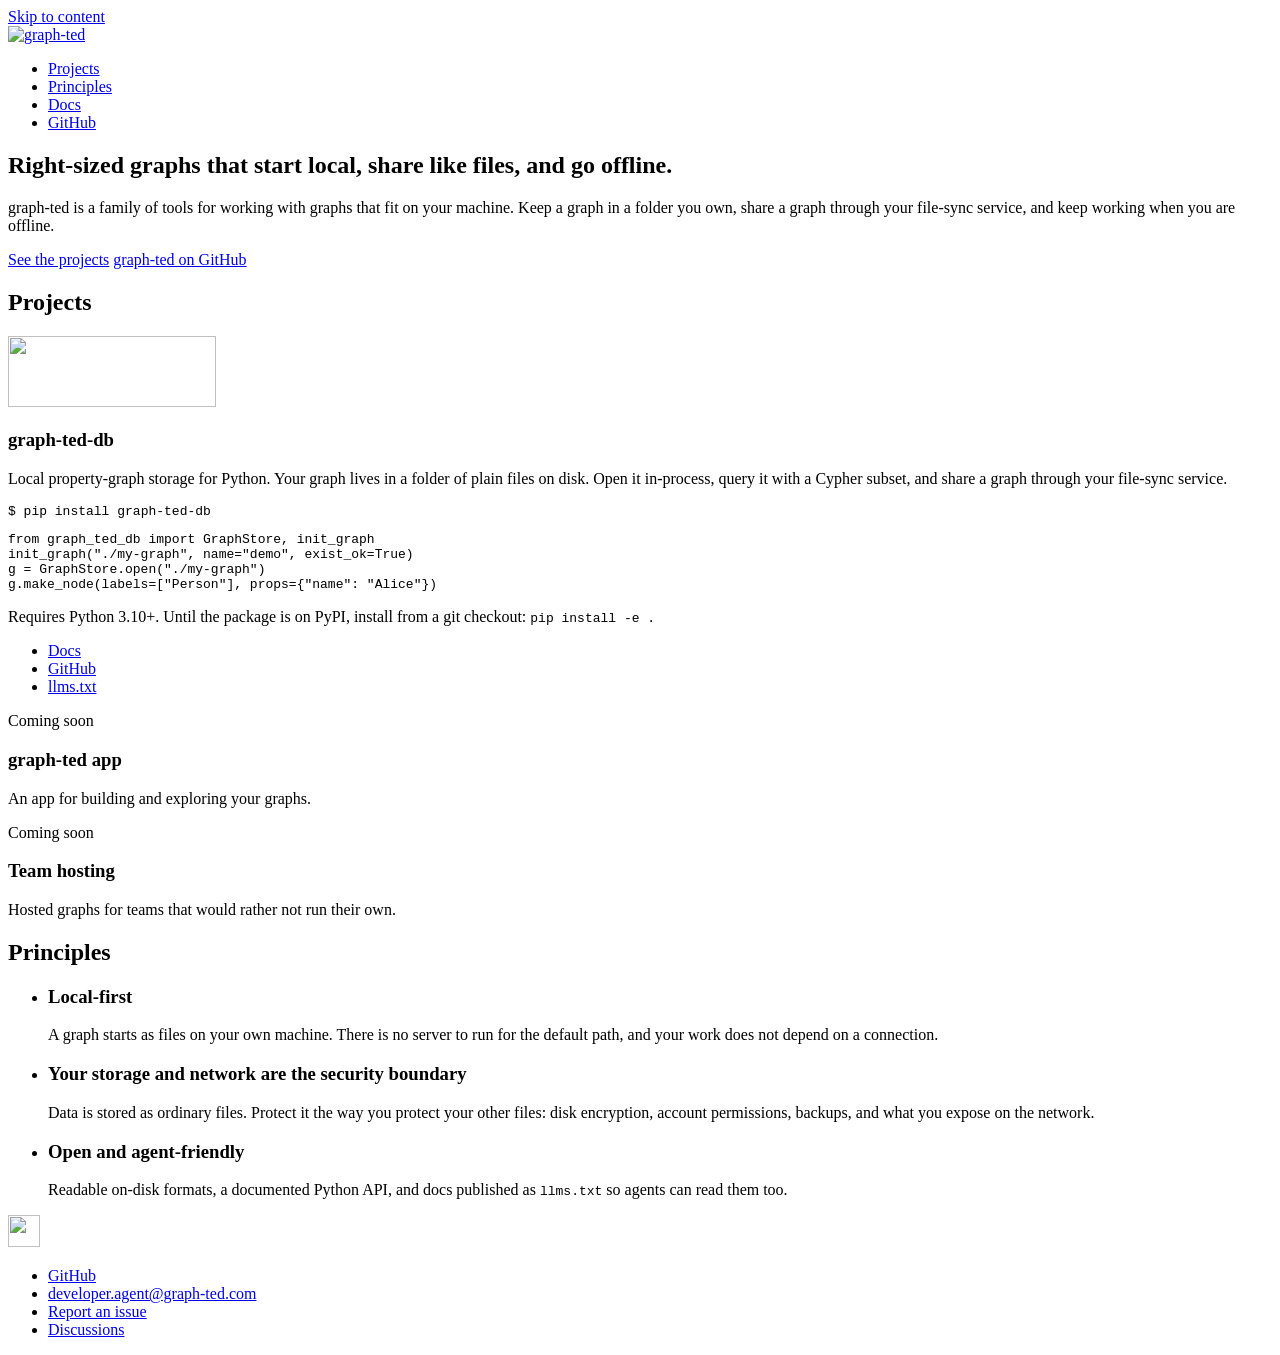
==== site/index.html @ dde0ca8b "Add the pre-public org home page Static HTML/CSS styled from the shared graph-ted-db design tokens: " ====
<!doctype html>
<html lang="en">
<head>
  <meta charset="utf-8">
  <meta name="viewport" content="width=device-width, initial-scale=1">
  <title>graph-ted: right-sized graphs that start local</title>
  <meta name="description" content="graph-ted is a family of tools for working with right-sized graphs that start local, share like files through your file-sync service, and go offline.">
  <link rel="canonical" href="https://graph-ted.com/">
  <meta name="color-scheme" content="light dark">
  <meta name="theme-color" content="#f4f4f5" media="(prefers-color-scheme: light)">
  <meta name="theme-color" content="#18181b" media="(prefers-color-scheme: dark)">

  <meta property="og:type" content="website">
  <meta property="og:site_name" content="graph-ted">
  <meta property="og:title" content="graph-ted: right-sized graphs that start local">
  <meta property="og:description" content="A family of tools for working with right-sized graphs that start local, share like files through your file-sync service, and go offline.">
  <meta property="og:url" content="https://graph-ted.com/">
  <meta property="og:image" content="https://graph-ted.com/assets/og.png">
  <meta property="og:image:width" content="1200">
  <meta property="og:image:height" content="630">
  <meta property="og:image:alt" content="graph-ted logo with the line: right-sized graphs that start local, share like files, and go offline.">
  <meta name="twitter:card" content="summary_large_image">
  <meta name="twitter:title" content="graph-ted: right-sized graphs that start local">
  <meta name="twitter:description" content="A family of tools for working with right-sized graphs that start local, share like files through your file-sync service, and go offline.">
  <meta name="twitter:image" content="https://graph-ted.com/assets/og.png">
  <meta name="twitter:image:alt" content="graph-ted logo with the line: right-sized graphs that start local, share like files, and go offline.">

  <link rel="icon" href="/favicon.svg" type="image/svg+xml">
  <link rel="icon" href="/assets/favicon-32.png" type="image/png" sizes="32x32">
  <link rel="icon" href="/favicon.ico" sizes="any">
  <link rel="preload" href="/assets/fonts/InterVariable.woff2" as="font" type="font/woff2" crossorigin>
  <link rel="stylesheet" href="/css/tokens.css">
  <link rel="stylesheet" href="/css/site.css">
  <script src="/js/theme.js"></script>
</head>
<body>
  <a class="skip-link" href="#main">Skip to content</a>

  <header class="site-header">
    <div class="wrap header-inner">
      <a class="brand" href="/" aria-label="graph-ted home">
        <img src="/assets/logo/graph-ted.svg" alt="graph-ted" width="142" height="72">
      </a>
      <nav class="site-nav" aria-label="Main">
        <ul>
          <li><a href="#projects">Projects</a></li>
          <li><a href="#principles">Principles</a></li>
          <li><a href="/graph-ted-db/">Docs</a></li>
          <li><a href="https://github.com/graph-ted">GitHub</a></li>
        </ul>
        <button type="button" class="theme-toggle" id="theme-toggle" hidden aria-label="Switch to dark mode">
          <svg class="icon-moon" viewBox="0 0 24 24" width="20" height="20" aria-hidden="true" focusable="false"><path d="M21 12.79A9 9 0 1 1 11.21 3 7 7 0 0 0 21 12.79z"/></svg>
          <svg class="icon-sun" viewBox="0 0 24 24" width="20" height="20" aria-hidden="true" focusable="false"><circle cx="12" cy="12" r="5"/><path d="M12 1v2M12 21v2M4.22 4.22l1.42 1.42M18.36 18.36l1.42 1.42M1 12h2M21 12h2M4.22 19.78l1.42-1.42M18.36 5.64l1.42-1.42"/></svg>
        </button>
      </nav>
    </div>
  </header>

  <main id="main" tabindex="-1">
    <section class="hero" aria-labelledby="hero-title">
      <div class="wrap">
        <h1 id="hero-title">Right-sized graphs that start local, share like files, and go offline.</h1>
        <p class="lead">graph-ted is a family of tools for working with graphs that fit on your machine. Keep a graph in a folder you own, share a graph through your file-sync service, and keep working when you are offline.</p>
        <p class="actions">
          <a class="button" href="#projects">See the projects</a>
          <a class="button button-outline" href="https://github.com/graph-ted">graph-ted on GitHub</a>
        </p>
      </div>
    </section>

    <section class="section" id="projects" aria-labelledby="projects-title">
      <div class="wrap">
        <h2 id="projects-title">Projects</h2>
        <div class="grid">
          <article class="card card-live" aria-labelledby="db-title">
            <img class="card-logo" src="/assets/logo/graph-ted-db.svg" alt="" width="208" height="71">
            <h3 id="db-title">graph-ted-db</h3>
            <p>Local property-graph storage for Python. Your graph lives in a folder of plain files on disk. Open it in-process, query it with a Cypher subset, and share a graph through your file-sync service.</p>
            <div class="snippet" role="group" aria-label="Install and quick start">
<pre><code><span class="prompt" aria-hidden="true">$ </span>pip install graph-ted-db</code></pre>
<pre><code>from graph_ted_db import GraphStore, init_graph
init_graph("./my-graph", name="demo", exist_ok=True)
g = GraphStore.open("./my-graph")
g.make_node(labels=["Person"], props={"name": "Alice"})</code></pre>
            </div>
            <p class="note">Requires Python 3.10+. Until the package is on PyPI, install from a git checkout: <code>pip install -e .</code></p>
            <ul class="card-links">
              <li><a class="button" href="/graph-ted-db/">Docs</a></li>
              <li><a href="https://github.com/graph-ted/graph-ted-db">GitHub</a></li>
              <li><a href="/graph-ted-db/llms.txt">llms.txt</a></li>
            </ul>
          </article>

          <article class="card card-soon" aria-labelledby="app-title">
            <p class="badge">Coming soon</p>
            <h3 id="app-title">graph-ted app</h3>
            <p>An app for building and exploring your graphs.</p>
          </article>

          <article class="card card-soon" aria-labelledby="hosting-title">
            <p class="badge">Coming soon</p>
            <h3 id="hosting-title">Team hosting</h3>
            <p>Hosted graphs for teams that would rather not run their own.</p>
          </article>
        </div>
      </div>
    </section>

    <section class="section section-muted" id="principles" aria-labelledby="principles-title">
      <div class="wrap">
        <h2 id="principles-title">Principles</h2>
        <ul class="principles">
          <li>
            <h3>Local-first</h3>
            <p>A graph starts as files on your own machine. There is no server to run for the default path, and your work does not depend on a connection.</p>
          </li>
          <li>
            <h3>Your storage and network are the security boundary</h3>
            <p>Data is stored as ordinary files. Protect it the way you protect your other files: disk encryption, account permissions, backups, and what you expose on the network.</p>
          </li>
          <li>
            <h3>Open and agent-friendly</h3>
            <p>Readable on-disk formats, a documented Python API, and docs published as <code>llms.txt</code> so agents can read them too.</p>
          </li>
        </ul>
      </div>
    </section>
  </main>

  <footer class="site-footer">
    <div class="wrap footer-inner">
      <img class="footer-mark" src="/favicon.svg" alt="" width="32" height="32">
      <nav aria-label="Footer">
        <ul>
          <li><a href="https://github.com/graph-ted">GitHub</a></li>
          <li><a href="mailto:developer.agent@graph-ted.com">developer.agent@graph-ted.com</a></li>
          <li><a href="https://github.com/graph-ted/graph-ted-db/issues/new/choose">Report an issue</a></li>
          <li><a href="https://github.com/graph-ted/graph-ted-db/discussions">Discussions</a></li>
        </ul>
      </nav>
    </div>
  </footer>
</body>
</html>
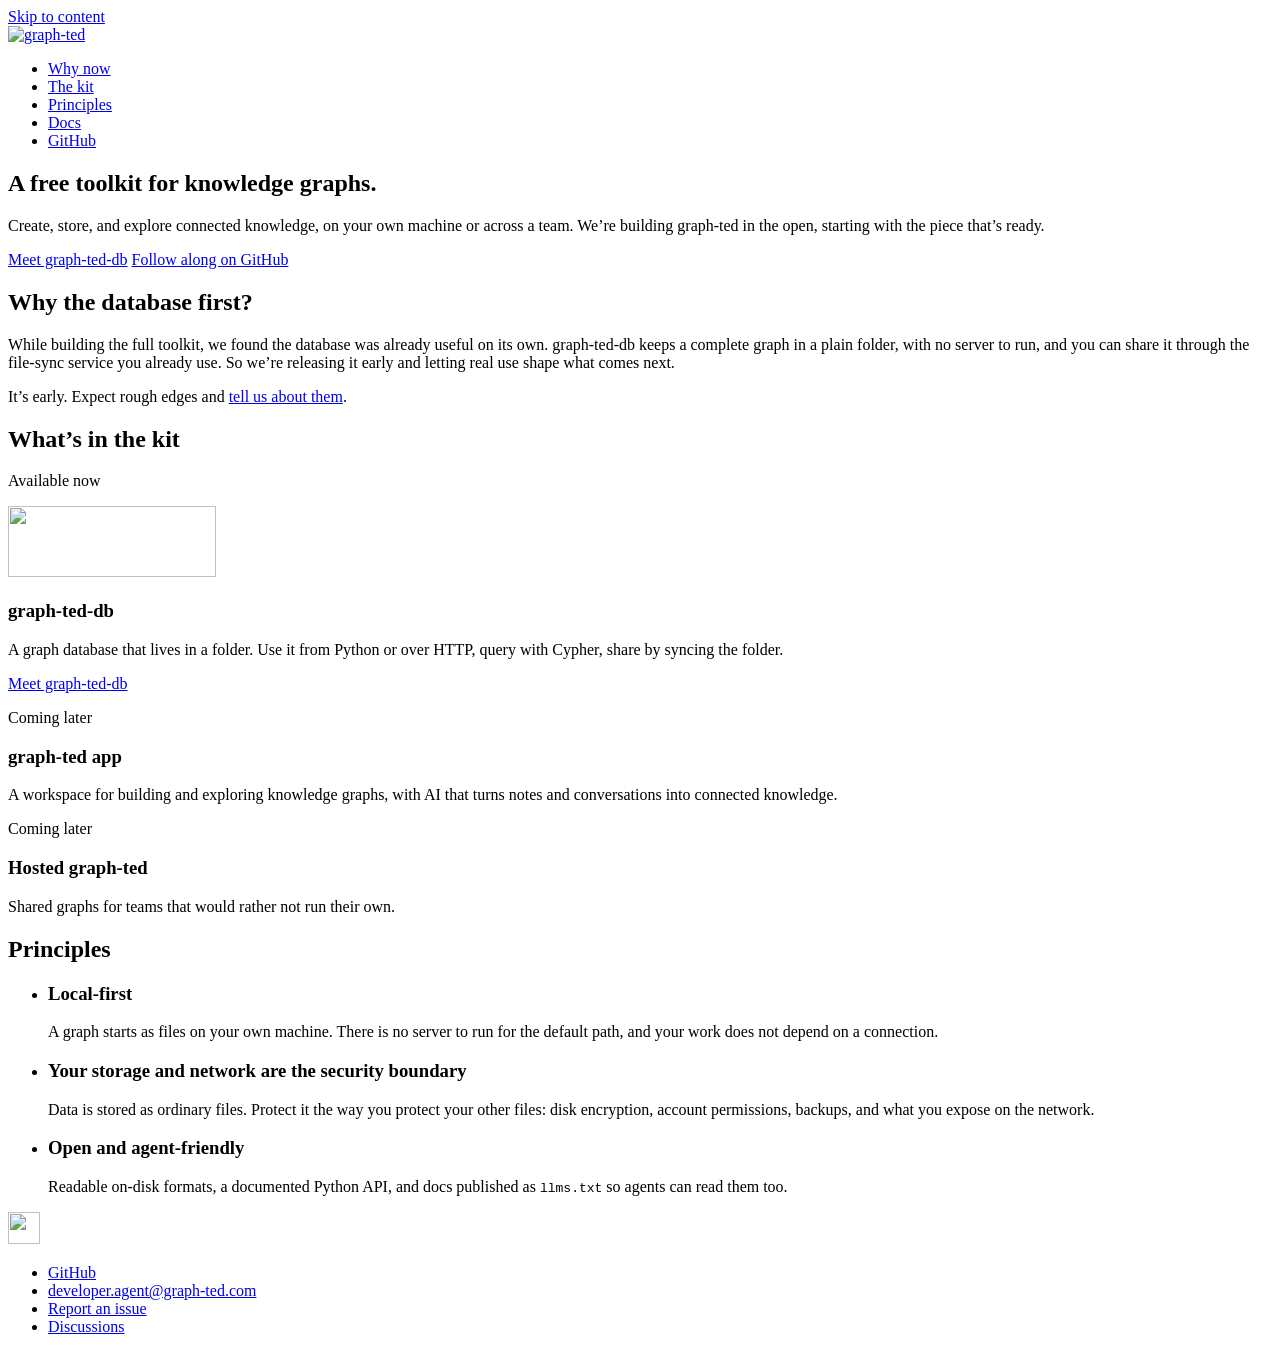
==== commit b8eef775: "Restructure: toolkit home at /, graph-ted-db landing at /graph-ted-db/ - Home: "A free toolkit for k" ====
--- a/site/index.html
+++ b/site/index.html
@@ -3,8 +3,8 @@
 <head>
   <meta charset="utf-8">
   <meta name="viewport" content="width=device-width, initial-scale=1">
-  <title>graph-ted: right-sized graphs that start local</title>
-  <meta name="description" content="graph-ted is a family of tools for working with right-sized graphs that start local, share like files through your file-sync service, and go offline.">
+  <title>graph-ted: a free toolkit for knowledge graphs</title>
+  <meta name="description" content="Create, store, and explore connected knowledge, on your own machine or across a team. graph-ted is built in the open, starting with graph-ted-db.">
   <link rel="canonical" href="https://graph-ted.com/">
   <meta name="color-scheme" content="light dark">
   <meta name="theme-color" content="#f4f4f5" media="(prefers-color-scheme: light)">
@@ -12,18 +12,18 @@
 
   <meta property="og:type" content="website">
   <meta property="og:site_name" content="graph-ted">
-  <meta property="og:title" content="graph-ted: right-sized graphs that start local">
-  <meta property="og:description" content="A family of tools for working with right-sized graphs that start local, share like files through your file-sync service, and go offline.">
+  <meta property="og:title" content="graph-ted: a free toolkit for knowledge graphs">
+  <meta property="og:description" content="Create, store, and explore connected knowledge, on your own machine or across a team. graph-ted is built in the open, starting with graph-ted-db.">
   <meta property="og:url" content="https://graph-ted.com/">
   <meta property="og:image" content="https://graph-ted.com/assets/og.png">
   <meta property="og:image:width" content="1200">
   <meta property="og:image:height" content="630">
-  <meta property="og:image:alt" content="graph-ted logo with the line: right-sized graphs that start local, share like files, and go offline.">
+  <meta property="og:image:alt" content="graph-ted logo with the line: A free toolkit for knowledge graphs.">
   <meta name="twitter:card" content="summary_large_image">
-  <meta name="twitter:title" content="graph-ted: right-sized graphs that start local">
-  <meta name="twitter:description" content="A family of tools for working with right-sized graphs that start local, share like files through your file-sync service, and go offline.">
+  <meta name="twitter:title" content="graph-ted: a free toolkit for knowledge graphs">
+  <meta name="twitter:description" content="Create, store, and explore connected knowledge, on your own machine or across a team. graph-ted is built in the open, starting with graph-ted-db.">
   <meta name="twitter:image" content="https://graph-ted.com/assets/og.png">
-  <meta name="twitter:image:alt" content="graph-ted logo with the line: right-sized graphs that start local, share like files, and go offline.">
+  <meta name="twitter:image:alt" content="graph-ted logo with the line: A free toolkit for knowledge graphs.">
 
   <link rel="icon" href="/favicon.svg" type="image/svg+xml">
   <link rel="icon" href="/assets/favicon-32.png" type="image/png" sizes="32x32">
@@ -43,9 +43,10 @@
       </a>
       <nav class="site-nav" aria-label="Main">
         <ul>
-          <li><a href="#projects">Projects</a></li>
+          <li><a href="#why">Why now</a></li>
+          <li><a href="#kit">The kit</a></li>
           <li><a href="#principles">Principles</a></li>
-          <li><a href="/graph-ted-db/">Docs</a></li>
+          <li><a href="/graph-ted-db/docs/">Docs</a></li>
           <li><a href="https://github.com/graph-ted">GitHub</a></li>
         </ul>
         <button type="button" class="theme-toggle" id="theme-toggle" hidden aria-label="Switch to dark mode">
@@ -59,48 +60,47 @@
   <main id="main" tabindex="-1">
     <section class="hero" aria-labelledby="hero-title">
       <div class="wrap">
-        <h1 id="hero-title">Right-sized graphs that start local, share like files, and go offline.</h1>
-        <p class="lead">graph-ted is a family of tools for working with graphs that fit on your machine. Keep a graph in a folder you own, share a graph through your file-sync service, and keep working when you are offline.</p>
+        <h1 id="hero-title">A free toolkit for knowledge graphs.</h1>
+        <p class="lead">Create, store, and explore connected knowledge, on your own machine or across a team. We&rsquo;re building graph-ted in the open, starting with the piece that&rsquo;s ready.</p>
         <p class="actions">
-          <a class="button" href="#projects">See the projects</a>
-          <a class="button button-outline" href="https://github.com/graph-ted">graph-ted on GitHub</a>
+          <a class="button" href="/graph-ted-db/">Meet graph-ted-db</a>
+          <a class="button button-outline" href="https://github.com/graph-ted">Follow along on GitHub</a>
         </p>
       </div>
     </section>
 
-    <section class="section" id="projects" aria-labelledby="projects-title">
+    <section class="section section-band" id="why" aria-labelledby="why-title">
+      <div class="wrap band-inner">
+        <h2 id="why-title">Why the database first?</h2>
+        <div class="band-body">
+          <p>While building the full toolkit, we found the database was already useful on its own. graph-ted-db keeps a complete graph in a plain folder, with no server to run, and you can share it through the file-sync service you already use. So we&rsquo;re releasing it early and letting real use shape what comes next.</p>
+          <p class="note">It&rsquo;s early. Expect rough edges and <a href="https://github.com/graph-ted/graph-ted-db/issues">tell us about them</a>.</p>
+        </div>
+      </div>
+    </section>
+
+    <section class="section" id="kit" aria-labelledby="kit-title">
       <div class="wrap">
-        <h2 id="projects-title">Projects</h2>
-        <div class="grid">
+        <h2 id="kit-title">What&rsquo;s in the kit</h2>
+        <div class="kit">
           <article class="card card-live" aria-labelledby="db-title">
+            <p class="badge badge-live">Available now</p>
             <img class="card-logo" src="/assets/logo/graph-ted-db.svg" alt="" width="208" height="71">
             <h3 id="db-title">graph-ted-db</h3>
-            <p>Local property-graph storage for Python. Your graph lives in a folder of plain files on disk. Open it in-process, query it with a Cypher subset, and share a graph through your file-sync service.</p>
-            <div class="snippet" role="group" aria-label="Install and quick start">
-<pre><code><span class="prompt" aria-hidden="true">$ </span>pip install graph-ted-db</code></pre>
-<pre><code>from graph_ted_db import GraphStore, init_graph
-init_graph("./my-graph", name="demo", exist_ok=True)
-g = GraphStore.open("./my-graph")
-g.make_node(labels=["Person"], props={"name": "Alice"})</code></pre>
-            </div>
-            <p class="note">Requires Python 3.10+. Until the package is on PyPI, install from a git checkout: <code>pip install -e .</code></p>
-            <ul class="card-links">
-              <li><a class="button" href="/graph-ted-db/">Docs</a></li>
-              <li><a href="https://github.com/graph-ted/graph-ted-db">GitHub</a></li>
-              <li><a href="/graph-ted-db/llms.txt">llms.txt</a></li>
-            </ul>
+            <p>A graph database that lives in a folder. Use it from Python or over HTTP, query with Cypher, share by syncing the folder.</p>
+            <p class="card-more"><a class="button" href="/graph-ted-db/">Meet graph-ted-db</a></p>
           </article>
 
           <article class="card card-soon" aria-labelledby="app-title">
-            <p class="badge">Coming soon</p>
+            <p class="badge">Coming later</p>
             <h3 id="app-title">graph-ted app</h3>
-            <p>An app for building and exploring your graphs.</p>
+            <p>A workspace for building and exploring knowledge graphs, with AI that turns notes and conversations into connected knowledge.</p>
           </article>
 
-          <article class="card card-soon" aria-labelledby="hosting-title">
-            <p class="badge">Coming soon</p>
-            <h3 id="hosting-title">Team hosting</h3>
-            <p>Hosted graphs for teams that would rather not run their own.</p>
+          <article class="card card-soon" aria-labelledby="hosted-title">
+            <p class="badge">Coming later</p>
+            <h3 id="hosted-title">Hosted graph-ted</h3>
+            <p>Shared graphs for teams that would rather not run their own.</p>
           </article>
         </div>
       </div>
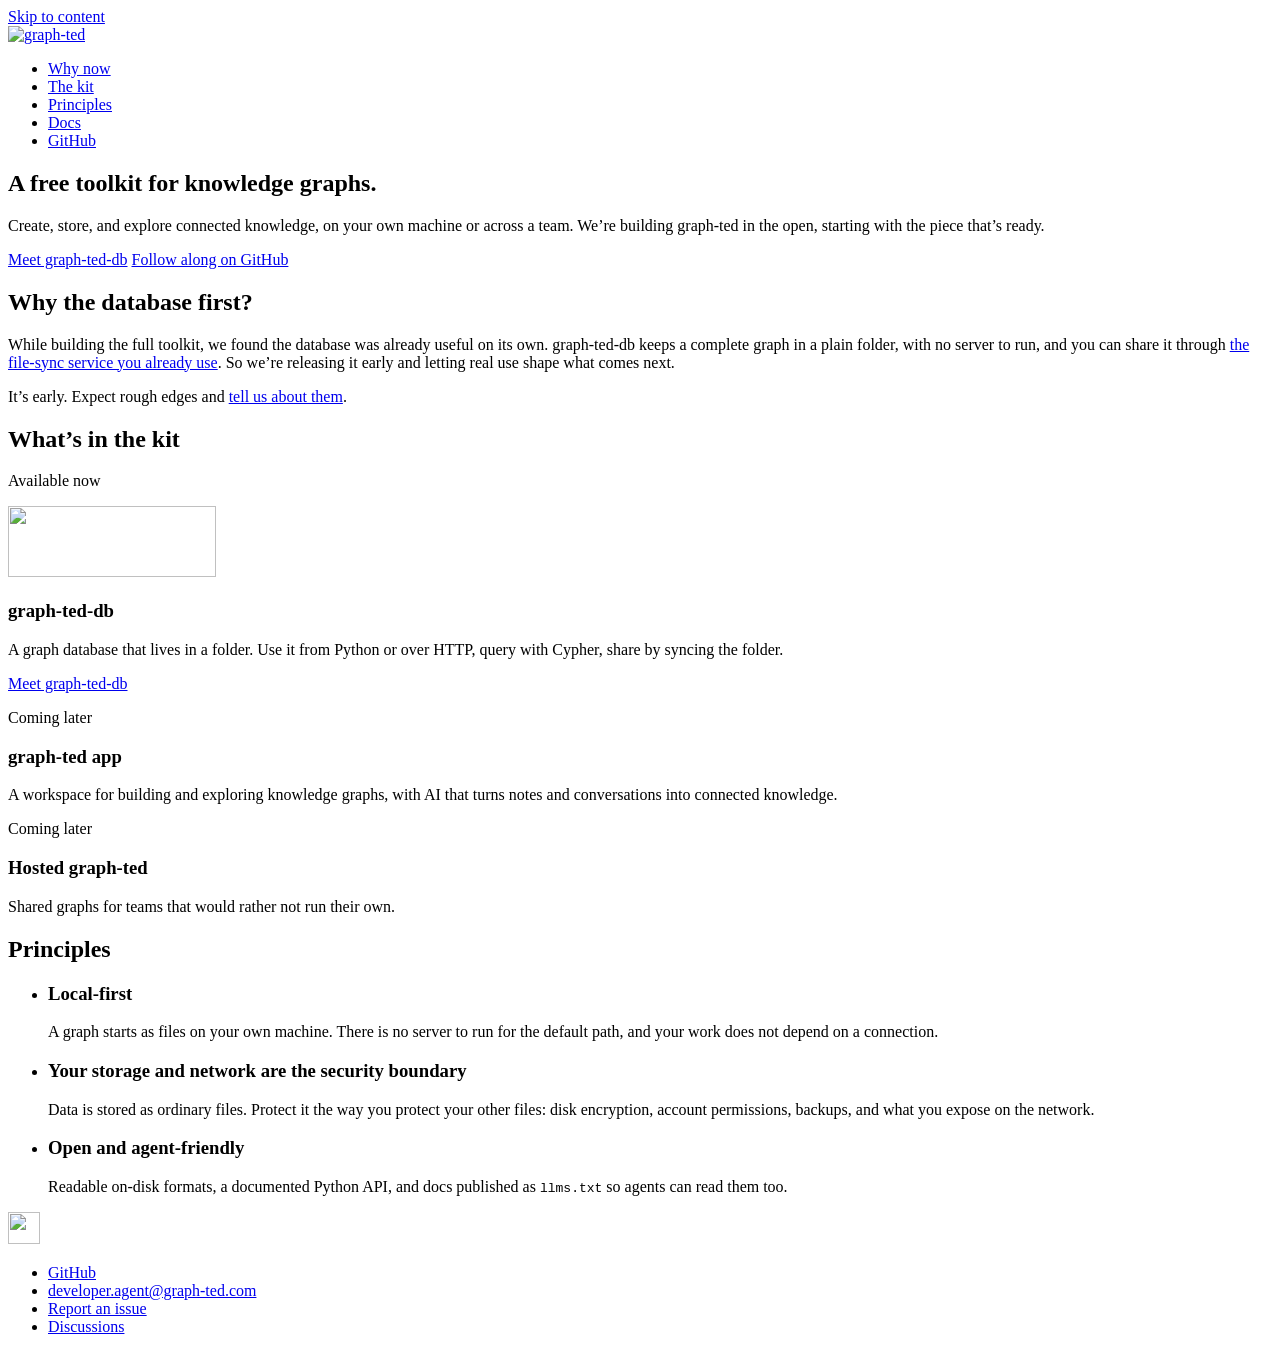
==== commit 220824c9: "Link the sharing notes from the home and graph-ted-db pages - Pin graph-ted-db docs to 6cc5e3e (adds" ====
--- a/site/index.html
+++ b/site/index.html
@@ -73,7 +73,7 @@
       <div class="wrap band-inner">
         <h2 id="why-title">Why the database first?</h2>
         <div class="band-body">
-          <p>While building the full toolkit, we found the database was already useful on its own. graph-ted-db keeps a complete graph in a plain folder, with no server to run, and you can share it through the file-sync service you already use. So we&rsquo;re releasing it early and letting real use shape what comes next.</p>
+          <p>While building the full toolkit, we found the database was already useful on its own. graph-ted-db keeps a complete graph in a plain folder, with no server to run, and you can share it through <a href="/graph-ted-db/docs/sharing/">the file-sync service you already use</a>. So we&rsquo;re releasing it early and letting real use shape what comes next.</p>
           <p class="note">It&rsquo;s early. Expect rough edges and <a href="https://github.com/graph-ted/graph-ted-db/issues">tell us about them</a>.</p>
         </div>
       </div>
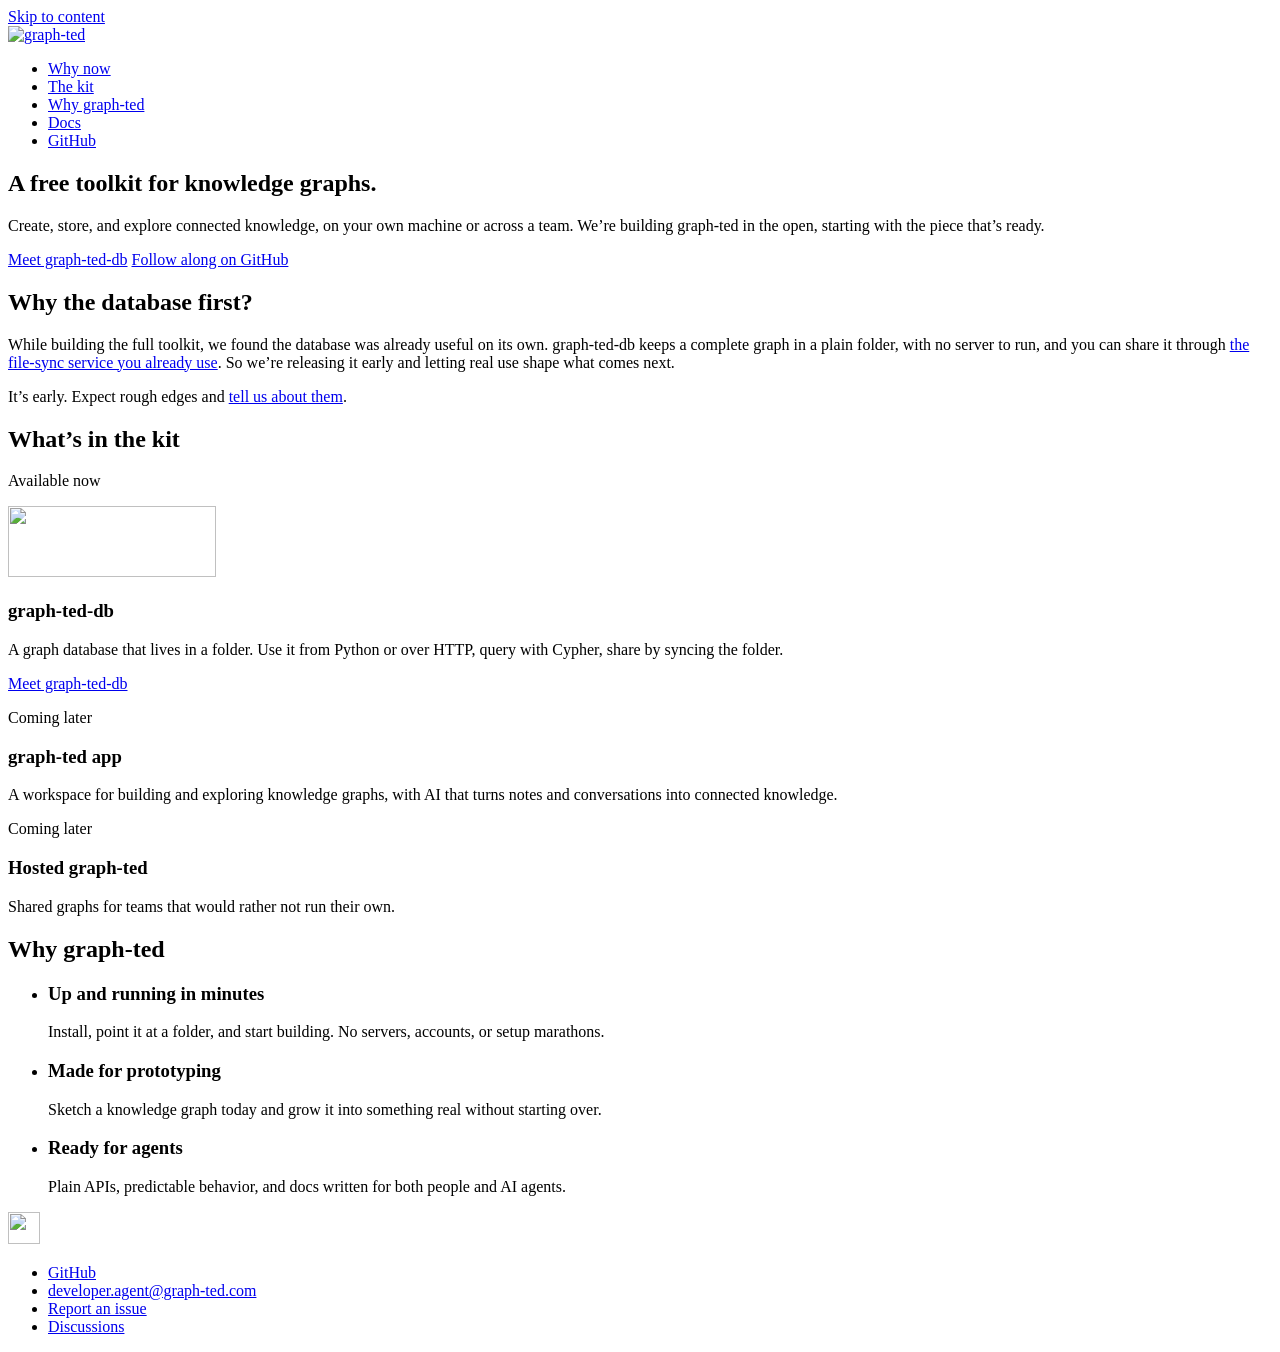
==== commit b30a6f11: "Home: "Why graph-ted" row; principles move to /graph-ted-db/ - Home: the principles row becomes "Why" ====
--- a/site/index.html
+++ b/site/index.html
@@ -45,7 +45,7 @@
         <ul>
           <li><a href="#why">Why now</a></li>
           <li><a href="#kit">The kit</a></li>
-          <li><a href="#principles">Principles</a></li>
+          <li><a href="#why-graph-ted">Why graph-ted</a></li>
           <li><a href="/graph-ted-db/docs/">Docs</a></li>
           <li><a href="https://github.com/graph-ted">GitHub</a></li>
         </ul>
@@ -106,21 +106,21 @@
       </div>
     </section>
 
-    <section class="section section-muted" id="principles" aria-labelledby="principles-title">
+    <section class="section section-muted" id="why-graph-ted" aria-labelledby="why-graph-ted-title">
       <div class="wrap">
-        <h2 id="principles-title">Principles</h2>
+        <h2 id="why-graph-ted-title">Why graph-ted</h2>
         <ul class="principles">
           <li>
-            <h3>Local-first</h3>
-            <p>A graph starts as files on your own machine. There is no server to run for the default path, and your work does not depend on a connection.</p>
+            <h3>Up and running in minutes</h3>
+            <p>Install, point it at a folder, and start building. No servers, accounts, or setup marathons.</p>
           </li>
           <li>
-            <h3>Your storage and network are the security boundary</h3>
-            <p>Data is stored as ordinary files. Protect it the way you protect your other files: disk encryption, account permissions, backups, and what you expose on the network.</p>
+            <h3>Made for prototyping</h3>
+            <p>Sketch a knowledge graph today and grow it into something real without starting over.</p>
           </li>
           <li>
-            <h3>Open and agent-friendly</h3>
-            <p>Readable on-disk formats, a documented Python API, and docs published as <code>llms.txt</code> so agents can read them too.</p>
+            <h3>Ready for agents</h3>
+            <p>Plain APIs, predictable behavior, and docs written for both people and AI agents.</p>
           </li>
         </ul>
       </div>
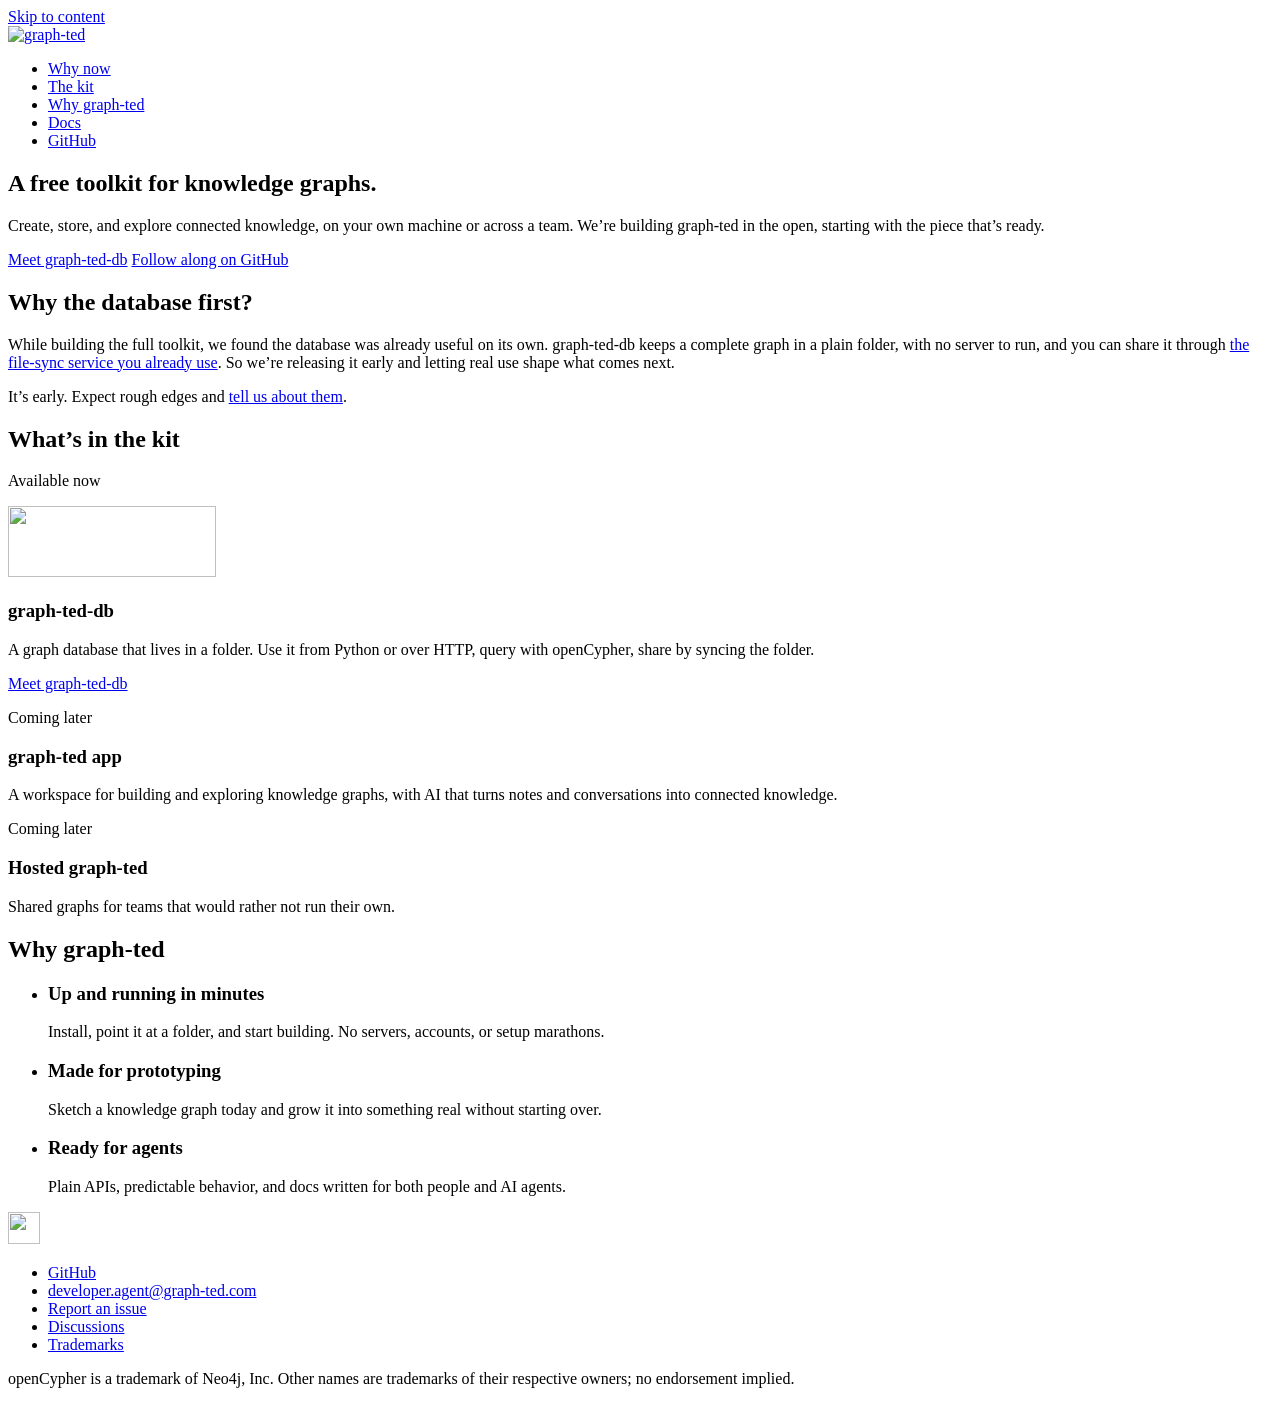
==== commit 3ce887a0: "site: openCypher wording, trademark footer; pin graph-ted-db 0ec9db5 - Kit tile and graph-ted-db met" ====
--- a/site/index.html
+++ b/site/index.html
@@ -87,7 +87,7 @@
             <p class="badge badge-live">Available now</p>
             <img class="card-logo" src="/assets/logo/graph-ted-db.svg" alt="" width="208" height="71">
             <h3 id="db-title">graph-ted-db</h3>
-            <p>A graph database that lives in a folder. Use it from Python or over HTTP, query with Cypher, share by syncing the folder.</p>
+            <p>A graph database that lives in a folder. Use it from Python or over HTTP, query with openCypher, share by syncing the folder.</p>
             <p class="card-more"><a class="button" href="/graph-ted-db/">Meet graph-ted-db</a></p>
           </article>
 
@@ -136,8 +136,10 @@
           <li><a href="mailto:developer.agent@graph-ted.com">developer.agent@graph-ted.com</a></li>
           <li><a href="https://github.com/graph-ted/graph-ted-db/issues/new/choose">Report an issue</a></li>
           <li><a href="https://github.com/graph-ted/graph-ted-db/discussions">Discussions</a></li>
+          <li><a href="/graph-ted-db/docs/trademarks/">Trademarks</a></li>
         </ul>
       </nav>
+      <p class="footer-tm">openCypher is a trademark of Neo4j, Inc. Other names are trademarks of their respective owners; no endorsement implied.</p>
     </div>
   </footer>
 </body>
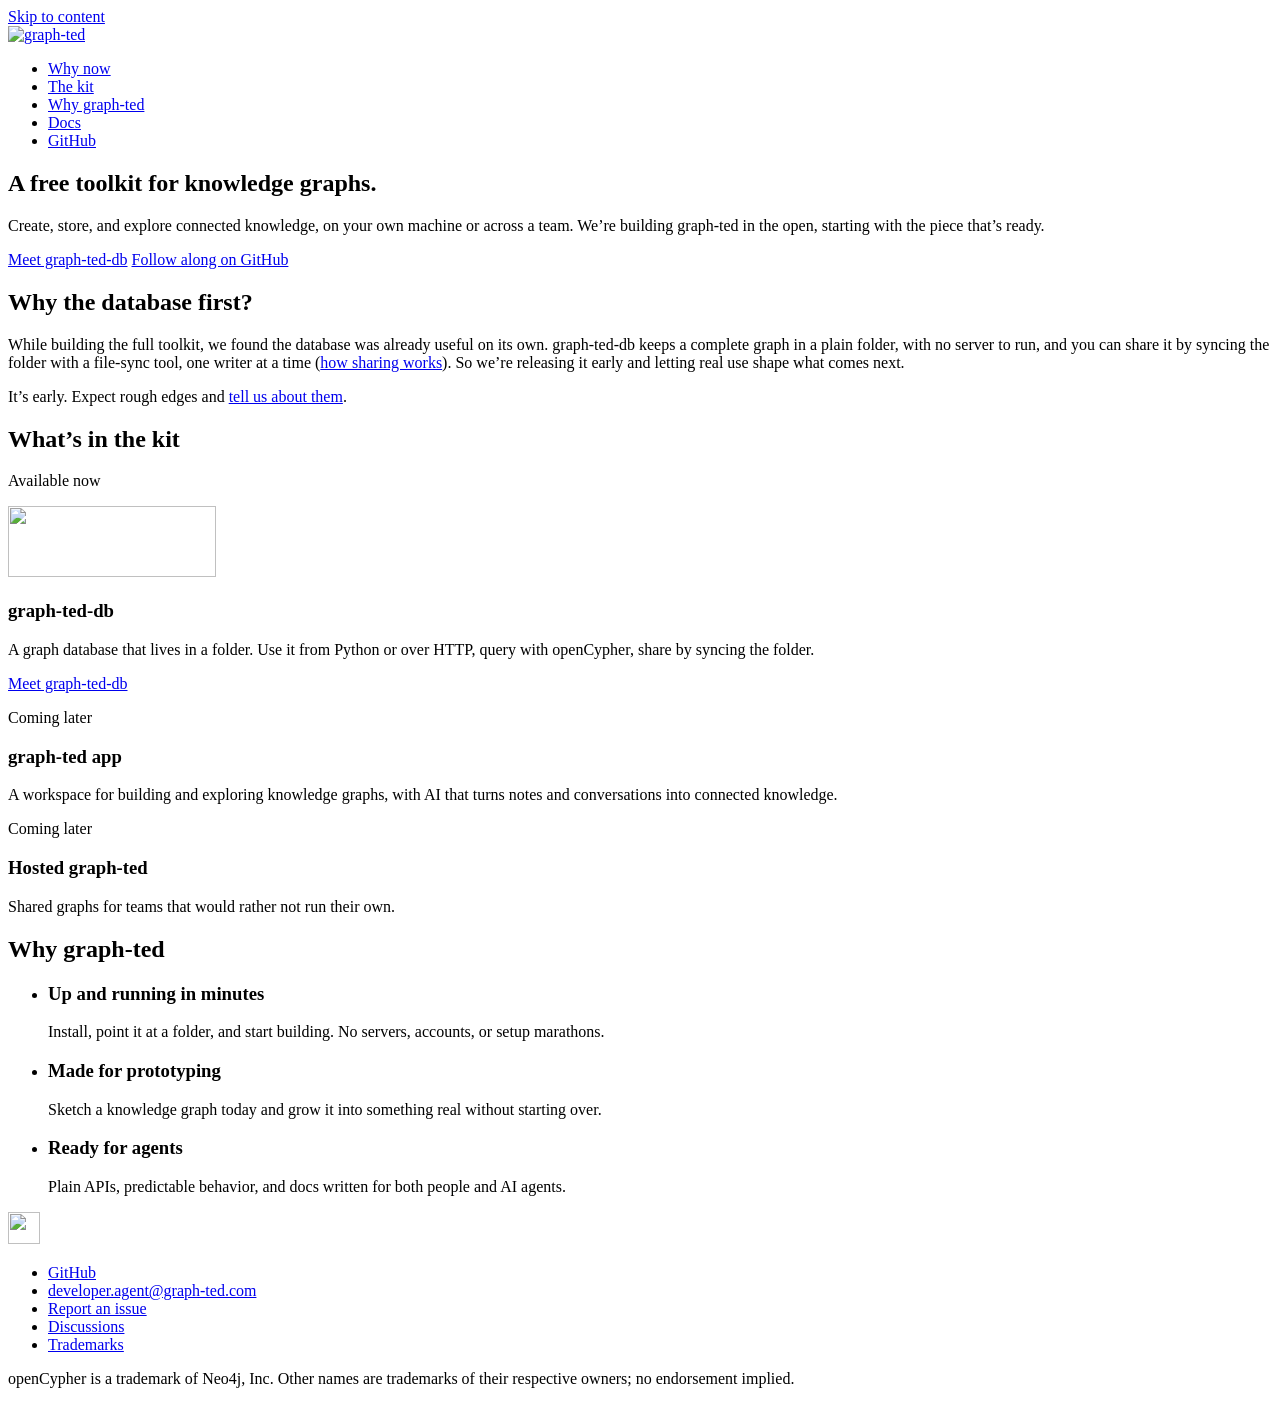
==== commit ee065b00: "Sync wording: one writer at a time; pin graph-ted-db 1883661 - Home and graph-ted-db pages no longer" ====
--- a/site/index.html
+++ b/site/index.html
@@ -73,7 +73,7 @@
       <div class="wrap band-inner">
         <h2 id="why-title">Why the database first?</h2>
         <div class="band-body">
-          <p>While building the full toolkit, we found the database was already useful on its own. graph-ted-db keeps a complete graph in a plain folder, with no server to run, and you can share it through <a href="/graph-ted-db/docs/sharing/">the file-sync service you already use</a>. So we&rsquo;re releasing it early and letting real use shape what comes next.</p>
+          <p>While building the full toolkit, we found the database was already useful on its own. graph-ted-db keeps a complete graph in a plain folder, with no server to run, and you can share it by syncing the folder with a file-sync tool, one writer at a time (<a href="/graph-ted-db/docs/sharing/">how sharing works</a>). So we&rsquo;re releasing it early and letting real use shape what comes next.</p>
           <p class="note">It&rsquo;s early. Expect rough edges and <a href="https://github.com/graph-ted/graph-ted-db/issues">tell us about them</a>.</p>
         </div>
       </div>
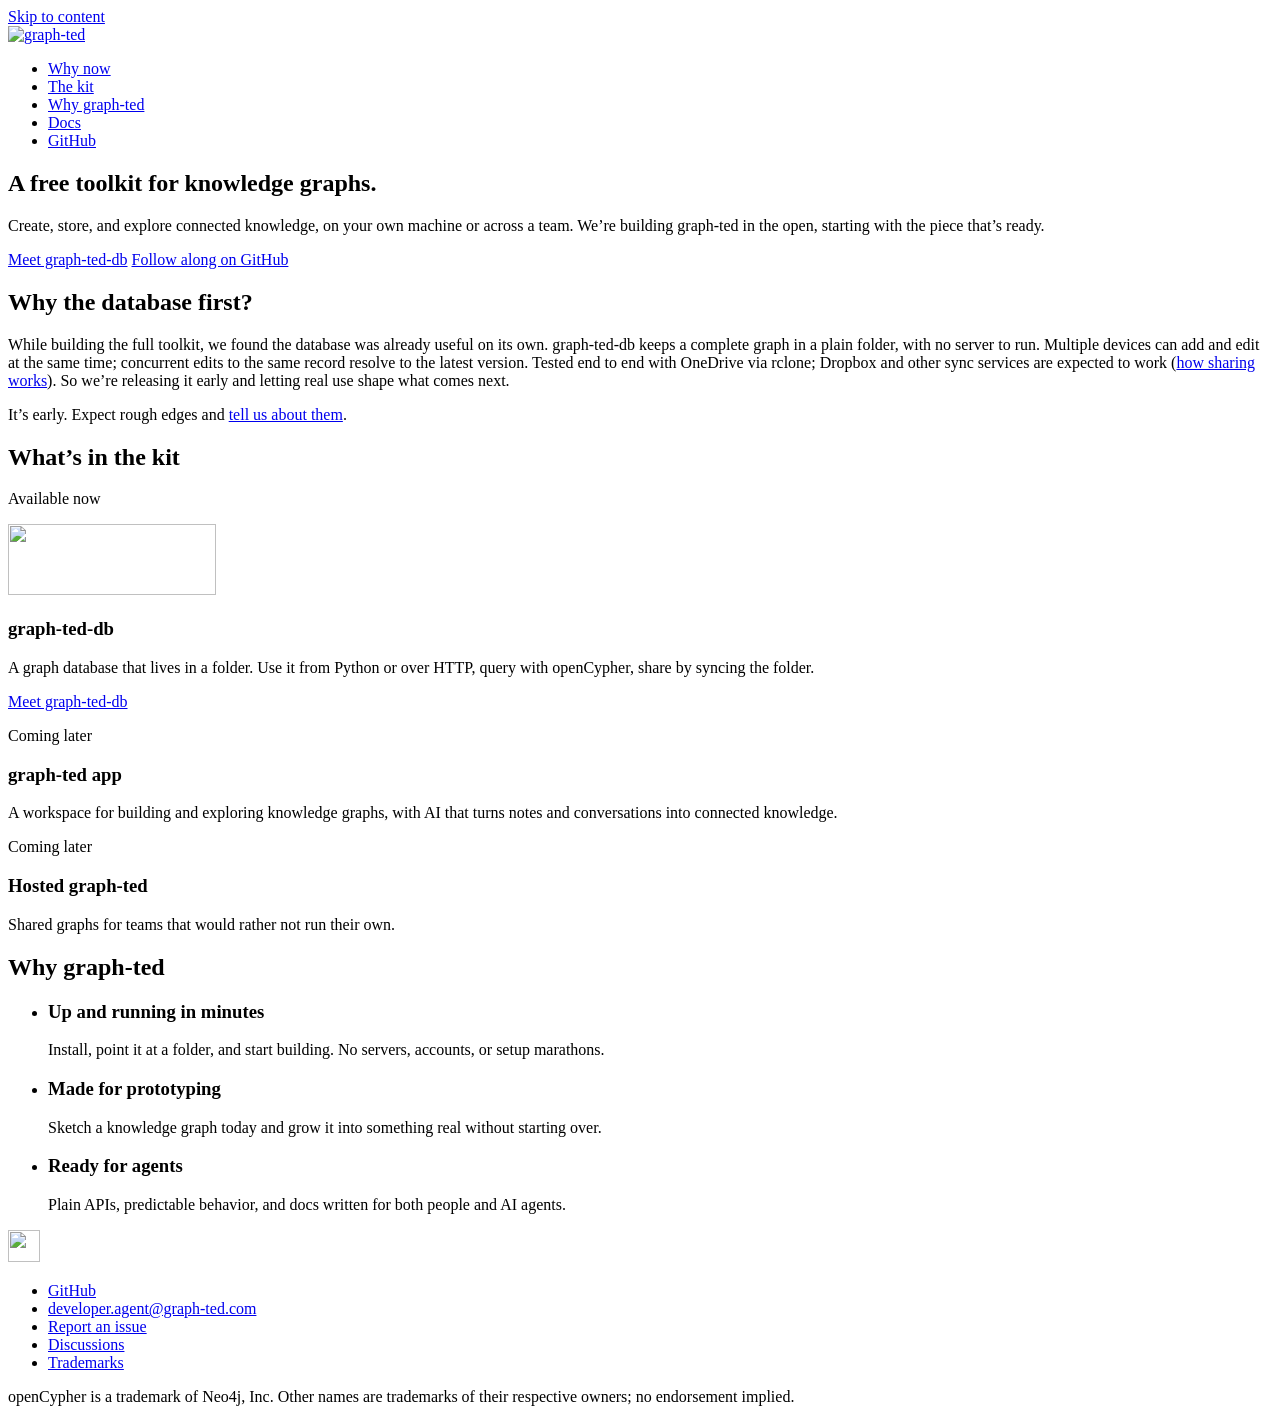
==== commit e09dbb9b: "docs: multi-device sharing copy; pin graph-ted-db 5e95bc5 Replace one-writer-at-a-time wording on th" ====
--- a/site/index.html
+++ b/site/index.html
@@ -73,7 +73,7 @@
       <div class="wrap band-inner">
         <h2 id="why-title">Why the database first?</h2>
         <div class="band-body">
-          <p>While building the full toolkit, we found the database was already useful on its own. graph-ted-db keeps a complete graph in a plain folder, with no server to run, and you can share it by syncing the folder with a file-sync tool, one writer at a time (<a href="/graph-ted-db/docs/sharing/">how sharing works</a>). So we&rsquo;re releasing it early and letting real use shape what comes next.</p>
+          <p>While building the full toolkit, we found the database was already useful on its own. graph-ted-db keeps a complete graph in a plain folder, with no server to run. Multiple devices can add and edit at the same time; concurrent edits to the same record resolve to the latest version. Tested end to end with OneDrive via rclone; Dropbox and other sync services are expected to work (<a href="/graph-ted-db/docs/sharing/">how sharing works</a>). So we&rsquo;re releasing it early and letting real use shape what comes next.</p>
           <p class="note">It&rsquo;s early. Expect rough edges and <a href="https://github.com/graph-ted/graph-ted-db/issues">tell us about them</a>.</p>
         </div>
       </div>
